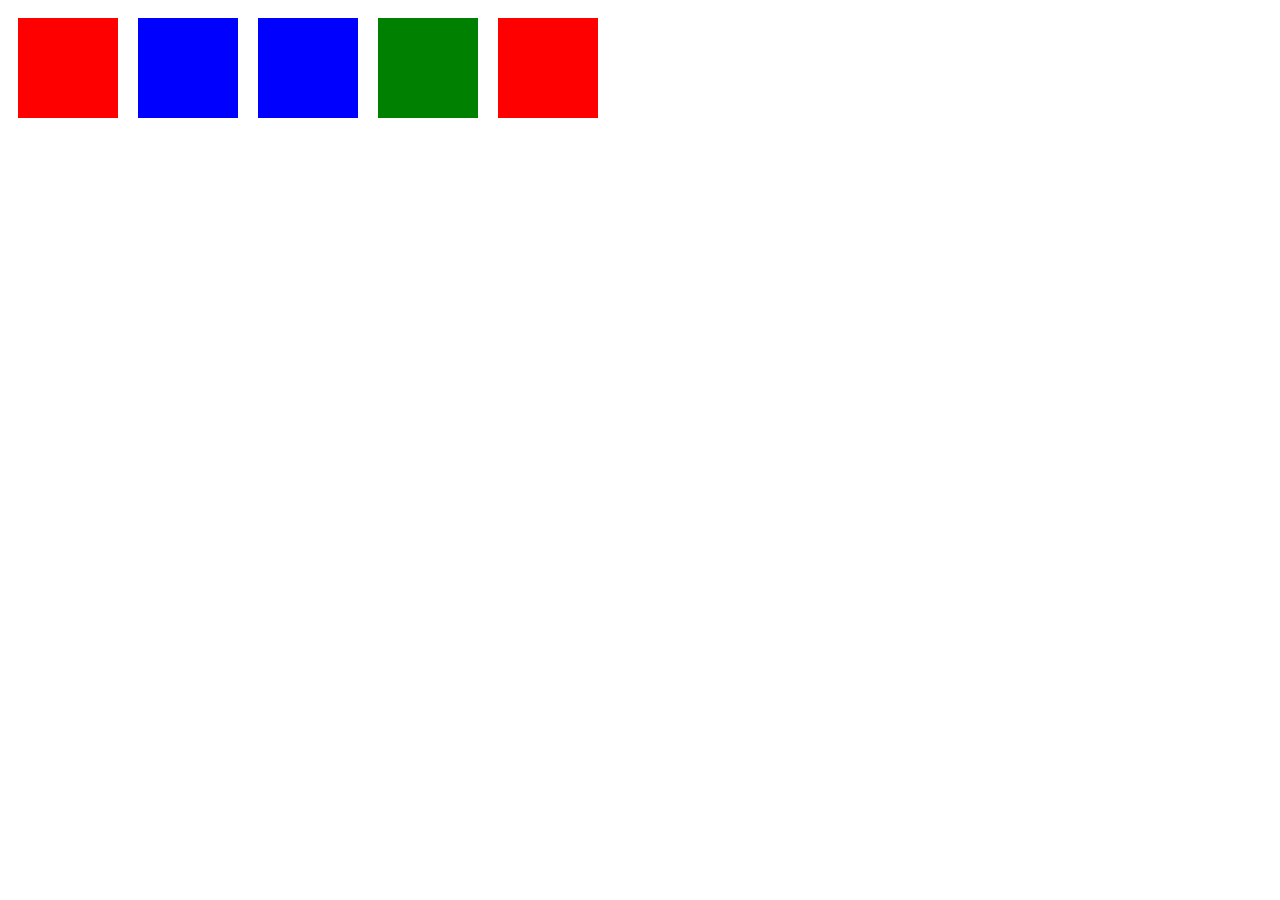
==== index.html @ 461c0fa3 "First Commit" ====
<html>
    <head>
        <title>Title.</title>
        <link rel="stylesheet" href="style.css"/>
    </head>
    <body>
        <div id="container">
            <div class="box red"></div>
            <div class="box blue"></div>
            <div class="box blue"></div>
            <div class="box green"></div>
            <div class="box red"></div>
        </div>
    </body>
</html>
---- style.css ----
div#container
{
    display: flex;
}

div.box
{
    width: 100px;
    height: 100px;
    margin: 10px;
    transition: background-color 2s;
}

div.red
{
    background-color:red;
    transition: background-color 4s;
}

div.blue
{
    background-color:blue;
    transition: background-color 1s;
}

div.green
{
    background-color:green;
    transition: background-color 2s;
}

div#container:hover div.box
{
    background-color: pink;
}
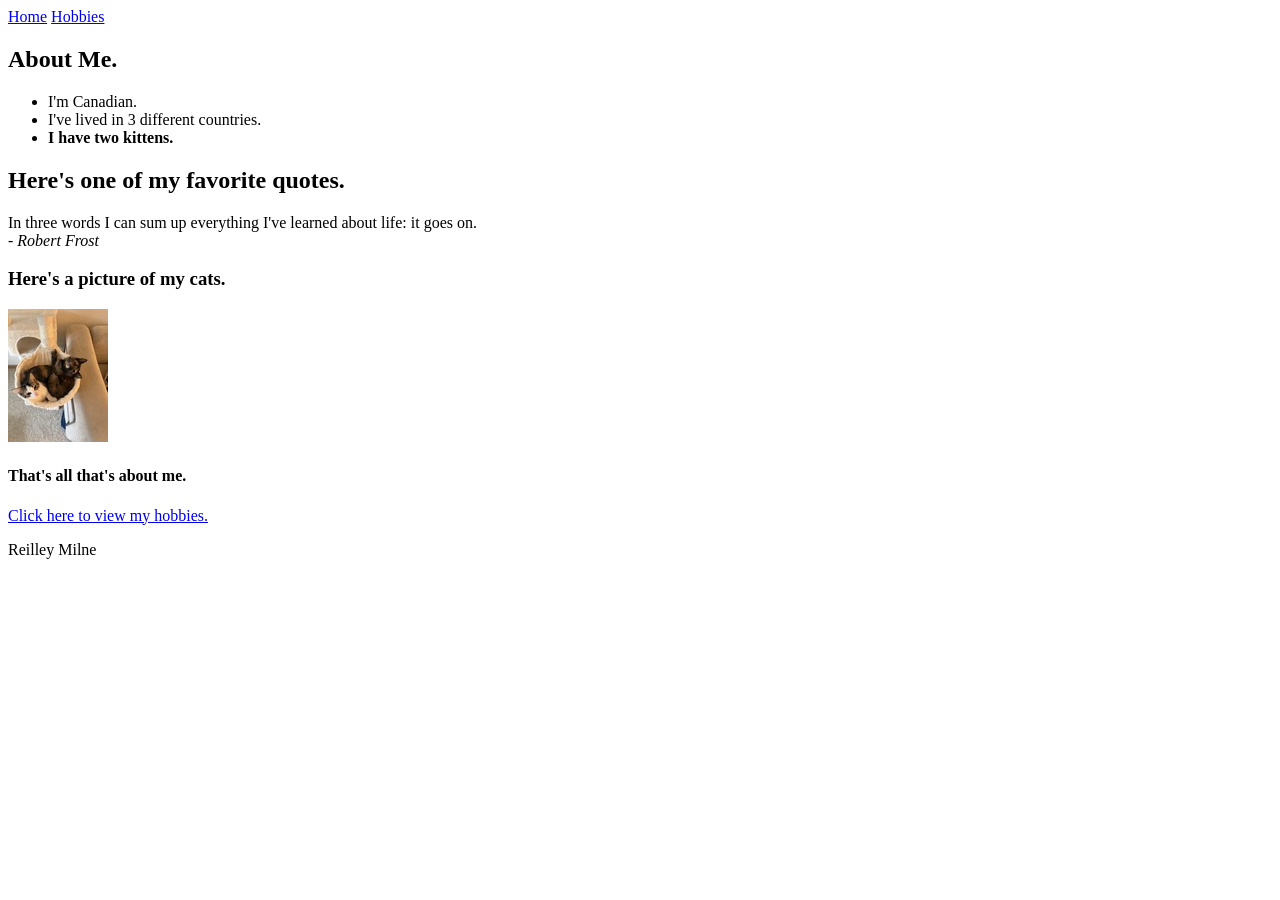
==== commit 82eabcfa: "." ====
--- a/index.html
+++ b/index.html
@@ -1,15 +1,40 @@
-<html>
+<!DOCTYPE html>
+<html lang="en">
     <head>
-        <title>Title.</title>
-        <link rel="stylesheet" href="style.css"/>
+        <meta charset="UTF-8">
+        <title>Homework #1 Webpage</title>
+        <link rel="icon" href="cats.jpg">
     </head>
     <body>
-        <div id="container">
-            <div class="box red"></div>
-            <div class="box blue"></div>
-            <div class="box blue"></div>
-            <div class="box green"></div>
-            <div class="box red"></div>
-        </div>
+        <nav>
+            <a href="index.html">Home</a>
+            <a href="hobby.html">Hobbies</a>
+        </nav>
+        
+        <section>
+            <h1>About Me.</h1>
+                <ul>
+                    <li>I'm Canadian.</li>
+                    <li>I've lived in 3 different countries.</li>
+                    <li><strong>I have two kittens.</strong></li>
+                </ul>
+        </section>
+
+        <section>
+            <h2>Here's one of my favorite quotes.</h2>
+            <p>In three words I can sum up everything I've learned about life: it goes on.<br><cite>- Robert Frost</cite></p>
+        </section>
+
+        <section>
+            <h3>Here's a picture of my cats.</h3>
+            <img src="cats.jpg" alt="Image of two cats.">
+        </section>
+
+        <h4>That's all that's about me.</h4>
+        <a href="hobby.html">Click here to view my hobbies.</a><br>
+
+        <footer>
+            <p>Reilley Milne</p>
+        </footer>
     </body>
 </html>
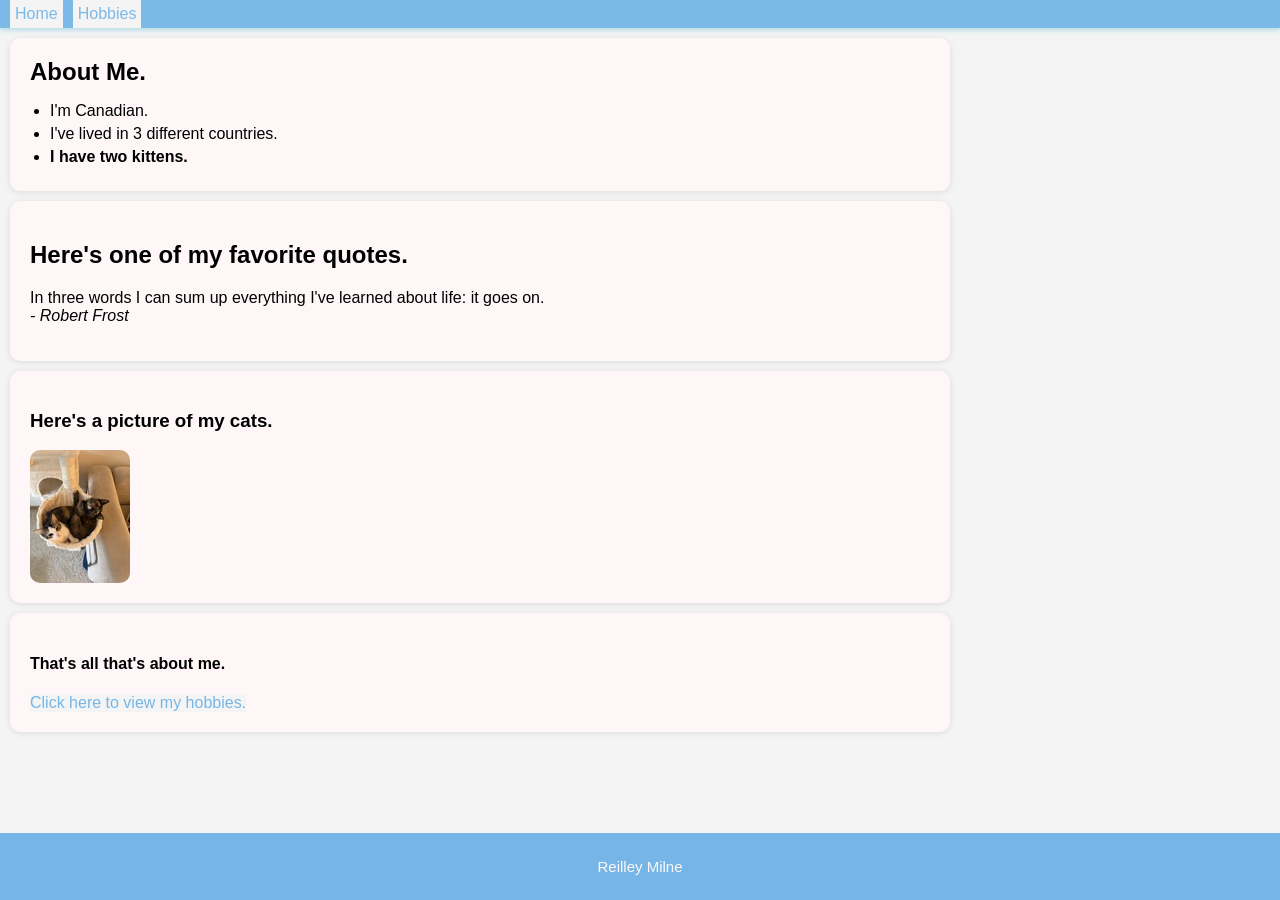
==== commit f9537b67: "CSS changes." ====
--- a/index.html
+++ b/index.html
@@ -4,35 +4,45 @@
         <meta charset="UTF-8">
         <title>Homework #1 Webpage</title>
         <link rel="icon" href="cats.jpg">
+        <link rel="stylesheet" href="styles.css">
     </head>
     <body>
         <nav>
-            <a href="index.html">Home</a>
-            <a href="hobby.html">Hobbies</a>
+            <ul>
+                <li><a href="index.html">Home</a></li>
+                <li><a href="hobby.html">Hobbies</a></li>
+            </ul>
         </nav>
         
-        <section>
-            <h1>About Me.</h1>
-                <ul>
-                    <li>I'm Canadian.</li>
-                    <li>I've lived in 3 different countries.</li>
-                    <li><strong>I have two kittens.</strong></li>
-                </ul>
-        </section>
+        <div class="content">
+            <section class="about-me-section">
+                <div class="about-me">
+                    <h1>About Me.</h1>
+                    <ul>
+                        <li>I'm Canadian.</li>
+                        <li>I've lived in 3 different countries.</li>
+                        <li><strong>I have two kittens.</strong></li>
+                    </ul>
+                </div>
+            </section>
 
-        <section>
-            <h2>Here's one of my favorite quotes.</h2>
-            <p>In three words I can sum up everything I've learned about life: it goes on.<br><cite>- Robert Frost</cite></p>
-        </section>
+            <section>
+                <h2>Here's one of my favorite quotes.</h2>
+                <p>In three words I can sum up everything I've learned about life: it goes on.<br><cite>- Robert Frost</cite></p>
+            </section>
 
-        <section>
-            <h3>Here's a picture of my cats.</h3>
-            <img src="cats.jpg" alt="Image of two cats.">
-        </section>
+            <section>
+                <h3>Here's a picture of my cats.</h3>
+                <img src="cats.jpg" alt="Image of two cats.">
+            </section>
 
-        <h4>That's all that's about me.</h4>
-        <a href="hobby.html">Click here to view my hobbies.</a><br>
+            <section>
+                <h4>That's all that's about me.</h4>
+                <a href="hobby.html">Click here to view my hobbies.</a><br>
+            </section>
 
+        </div>
+        
         <footer>
             <p>Reilley Milne</p>
         </footer>
--- a/styles.css
+++ b/styles.css
@@ -0,0 +1,145 @@
+body
+{
+    display: flex;
+    flex-direction: column;
+    min-height: 100vh;
+    
+    background-color: #f4f4f4;
+    font-family: Arial;
+    padding: 0;
+    margin: 0;
+    box-sizing: border-box;
+}
+
+nav
+{
+    position: sticky;
+    top: 0;
+    padding: 0;
+    margin: 0;
+    background-color: #75b6e7;
+    box-shadow: 0 2px 5px lightblue;
+    opacity: 0.95;
+}
+
+nav ul
+{
+    display: flex;
+    justify-content: flex-start;
+    list-style-type: none;
+    margin: 0;
+    padding: 0;
+}
+
+a
+{
+    display: inline-block;
+    text-decoration: none;
+    color: #75b6e7;
+    background-color: #f4f4f4;
+    transition: 0.5s;
+}
+
+li a
+{
+    padding: 5px;
+    margin-left: 10px;
+}
+
+a:hover
+{
+    text-decoration: underline;
+}
+
+li a:hover
+{
+    background-color: #75b6e7;
+    color: #f4f4f4;
+}
+
+.content {
+    flex: 1;
+}
+
+section
+{
+    padding: 20px;
+    margin: 10px;
+    max-width: 900px;
+    background-color: #fff7f7;
+    border-radius: 10px;
+    box-shadow: 0 1px 6px rgba(0,0,0,0.1);
+}
+
+div.about-me
+{
+    width: 250px;
+    height: auto;
+}
+
+div.about-me h1
+{
+    margin: 0;
+    padding: 0;
+}
+
+div.about-me ul
+{
+    margin: 0;
+    margin-top: 16px;
+    padding-left: 20px;
+}
+
+div.about-me ul li
+{
+    margin-bottom: 5px;
+}
+
+img
+{
+    max-width: 100%;
+    height: auto;
+    border-radius: 10px;
+    display: block;
+}
+
+footer
+{
+    text-align: center;
+    padding: 10px;
+    margin-top: 25px;
+    background-color: #75b6e7;
+    color: #fff7f7;
+    font-size: 15px;
+}
+
+pre {
+    background-color: #383737;
+    color: #fff7f7;
+    padding: 10px;
+    overflow-x: auto;
+    border-radius: 10px;
+    font-family: monospace;
+    overflow: hidden;
+
+    cursor: pointer;
+}
+
+table
+{
+    width: 100%;
+    border-spacing: 0;
+}
+
+th, td
+{
+    border: 1px solid black;
+    padding: 10px;
+    text-align: center;
+}
+
+th 
+{
+    background-color: #75b6e7;
+    color: #fff7f7;
+}
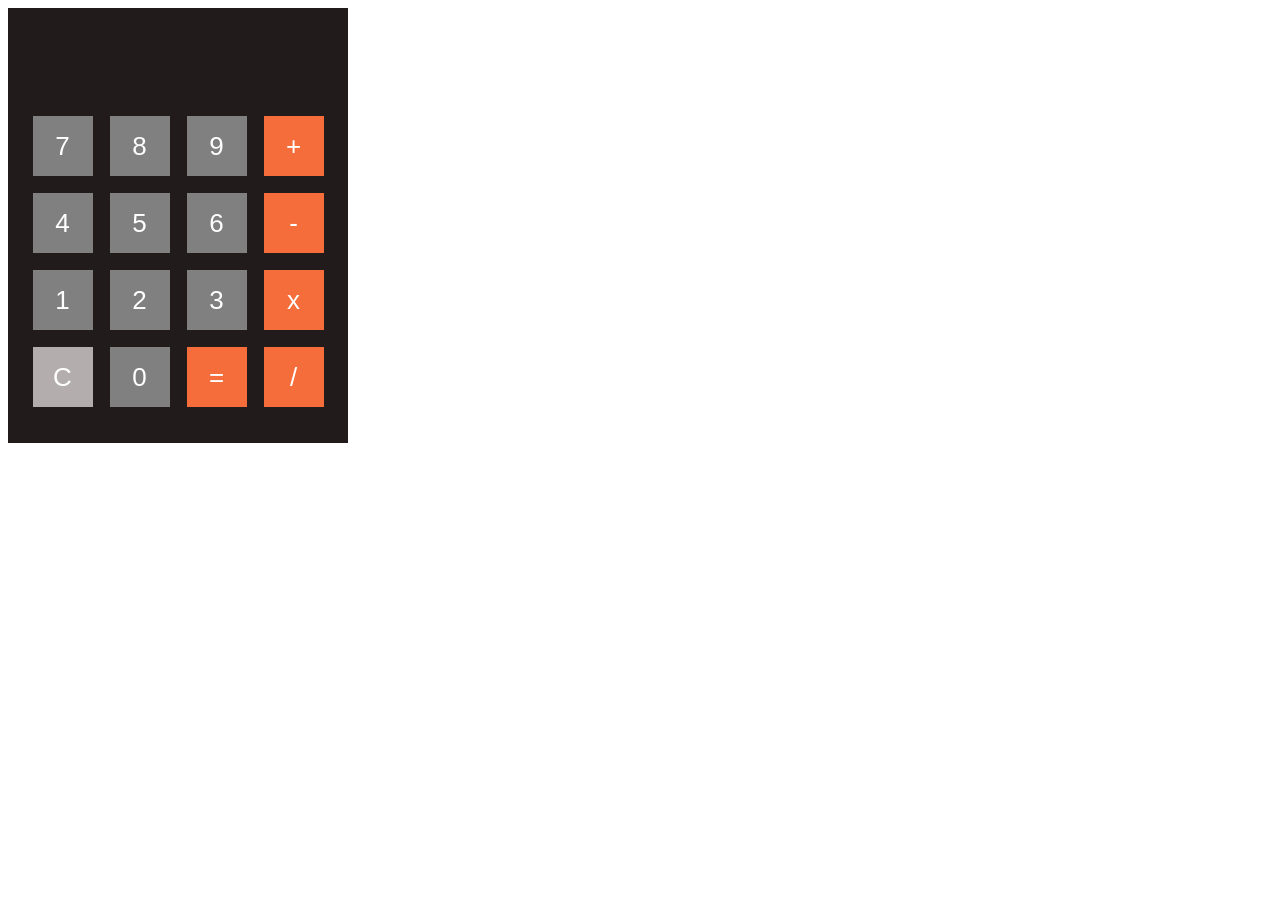
==== commit 90d59e70: "Updated for homework #3" ====
--- a/index.html
+++ b/index.html
@@ -1,50 +1,42 @@
 <!DOCTYPE html>
-<html lang="en">
+<html>
     <head>
-        <meta charset="UTF-8">
-        <title>Homework #1 Webpage</title>
-        <link rel="icon" href="cats.jpg">
         <link rel="stylesheet" href="styles.css">
+        <script src="script.js" defer></script>
     </head>
     <body>
-        <nav>
-            <ul>
-                <li><a href="index.html">Home</a></li>
-                <li><a href="hobby.html">Hobbies</a></li>
-            </ul>
-        </nav>
-        
-        <div class="content">
-            <section class="about-me-section">
-                <div class="about-me">
-                    <h1>About Me.</h1>
-                    <ul>
-                        <li>I'm Canadian.</li>
-                        <li>I've lived in 3 different countries.</li>
-                        <li><strong>I have two kittens.</strong></li>
-                    </ul>
-                </div>
-            </section>
-
-            <section>
-                <h2>Here's one of my favorite quotes.</h2>
-                <p>In three words I can sum up everything I've learned about life: it goes on.<br><cite>- Robert Frost</cite></p>
-            </section>
-
-            <section>
-                <h3>Here's a picture of my cats.</h3>
-                <img src="cats.jpg" alt="Image of two cats.">
-            </section>
-
-            <section>
-                <h4>That's all that's about me.</h4>
-                <a href="hobby.html">Click here to view my hobbies.</a><br>
-            </section>
-
+        <div id="calculator">
+            <div id="output">
+                <input type="text" id="text-output" readonly>
+            </div>
+            <div id="input">
+                <table>
+                    <tr>
+                        <td><button>7</button></td>
+                        <td><button>8</button></td>
+                        <td><button>9</button></td>
+                        <td><button class="operator">+</button></td>
+                    </tr>
+                    <tr>
+                        <td><button>4</button></td>
+                        <td><button>5</button></td>
+                        <td><button>6</button></td>
+                        <td><button class="operator">-</button></td>
+                    </tr>
+                    <tr>
+                        <td><button>1</button></td>
+                        <td><button>2</button></td>
+                        <td><button>3</button></td>
+                        <td><button class="operator">x</button></td>
+                    </tr>
+                    <tr>
+                        <td><button class="clear">C</button></td>
+                        <td><button>0</button></td>
+                        <td><button class="operator">=</button></td>
+                        <td><button class="operator">/</button></td>
+                    </tr>
+                </table>
+            </div>
         </div>
-        
-        <footer>
-            <p>Reilley Milne</p>
-        </footer>
     </body>
 </html>
--- a/styles.css
+++ b/styles.css
@@ -1,145 +1,63 @@
-body
+div#calculator
 {
     display: flex;
     flex-direction: column;
-    min-height: 100vh;
-    
-    background-color: #f4f4f4;
-    font-family: Arial;
-    padding: 0;
-    margin: 0;
-    box-sizing: border-box;
-}
+    justify-content: center;
+    align-items: center;
 
-nav
-{
-    position: sticky;
-    top: 0;
-    padding: 0;
-    margin: 0;
-    background-color: #75b6e7;
-    box-shadow: 0 2px 5px lightblue;
-    opacity: 0.95;
-}
+    width: 300px;
 
-nav ul
-{
-    display: flex;
-    justify-content: flex-start;
-    list-style-type: none;
-    margin: 0;
-    padding: 0;
-}
+    padding: 20px;
 
-a
-{
-    display: inline-block;
-    text-decoration: none;
-    color: #75b6e7;
-    background-color: #f4f4f4;
-    transition: 0.5s;
-}
-
-li a
-{
-    padding: 5px;
-    margin-left: 10px;
-}
-
-a:hover
-{
-    text-decoration: underline;
-}
-
-li a:hover
-{
-    background-color: #75b6e7;
-    color: #f4f4f4;
-}
-
-.content {
-    flex: 1;
-}
-
-section
-{
-    padding: 20px;
-    margin: 10px;
-    max-width: 900px;
-    background-color: #fff7f7;
-    border-radius: 10px;
-    box-shadow: 0 1px 6px rgba(0,0,0,0.1);
-}
-
-div.about-me
-{
-    width: 250px;
-    height: auto;
-}
-
-div.about-me h1
-{
-    margin: 0;
-    padding: 0;
-}
-
-div.about-me ul
-{
-    margin: 0;
-    margin-top: 16px;
-    padding-left: 20px;
-}
-
-div.about-me ul li
-{
-    margin-bottom: 5px;
-}
-
-img
-{
-    max-width: 100%;
-    height: auto;
-    border-radius: 10px;
-    display: block;
-}
-
-footer
-{
-    text-align: center;
-    padding: 10px;
-    margin-top: 25px;
-    background-color: #75b6e7;
-    color: #fff7f7;
-    font-size: 15px;
-}
-
-pre {
-    background-color: #383737;
-    color: #fff7f7;
-    padding: 10px;
-    overflow-x: auto;
-    border-radius: 10px;
-    font-family: monospace;
-    overflow: hidden;
-
-    cursor: pointer;
+    background-color: rgb(34, 27, 27);
 }
 
 table
 {
-    width: 100%;
-    border-spacing: 0;
+    table-layout: fixed;
+    border-spacing: 15px;
 }
 
-th, td
+div#output
 {
-    border: 1px solid black;
-    padding: 10px;
-    text-align: center;
+    width: 100%;
 }
 
-th 
+input#text-output
 {
-    background-color: #75b6e7;
-    color: #fff7f7;
+    text-align: right;
+
+    width: 100%;
+    height: 70px;
+
+    border: none;
+
+    background-color: rgb(34, 27, 27);
+    color: white;
+
+    font-size: 36px;
+}
+
+button
+{
+    width: 60px;
+    height: 60px;
+
+    border: none;
+
+    background-color: grey;
+    color: white;
+
+    font-size: 26px;
+}
+
+button.clear
+{
+    background-color: rgb(180, 173, 173);
+}
+
+button.operator
+{
+    background-color: rgb(245, 109, 59);
+    color: white;
 }
